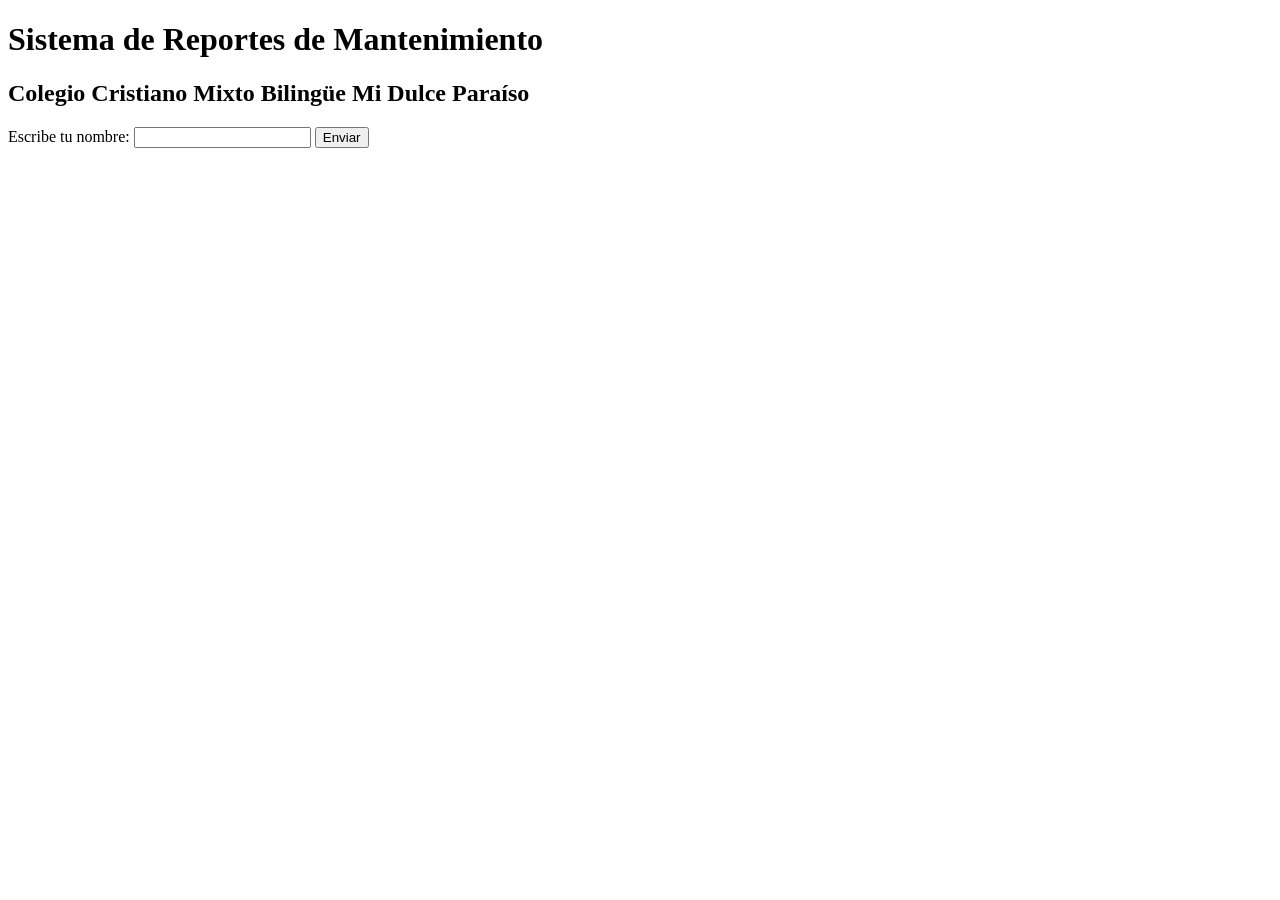
==== src/main/resources/static/index.html @ 231d18be "Agregar bienvenida y página principal" ====
<!DOCTYPE html>
<html lang="es">
<head>
    <meta charset="UTF-8">
    <meta name="viewport" content="width=device-width, initial-scale=1.0">
    <title>Sistema de Reportes de Mantenimiento</title>
</head>
<body>

    <h1>Sistema de Reportes de Mantenimiento</h1>
    <h2>Colegio Cristiano Mixto Bilingüe Mi Dulce Paraíso</h2>

    <form id="formulario">
        <label for="nombre">Escribe tu nombre:</label>
        <input type="text" id="nombre" required>
        <button type="submit">Enviar</button>
    </form>

    <p id="respuesta"></p>

    <script>
        const formulario = document.getElementById("formulario");
        const respuesta = document.getElementById("respuesta");

        formulario.addEventListener("submit", async function(event) {
            event.preventDefault();

            const nombre = document.getElementById("nombre").value;

            const response = await fetch(
                "/api/bienvenida?nombre=" + encodeURIComponent(nombre)
            );

            const mensaje = await response.text();
            respuesta.textContent = mensaje;
        });
    </script>

</body>
</html>
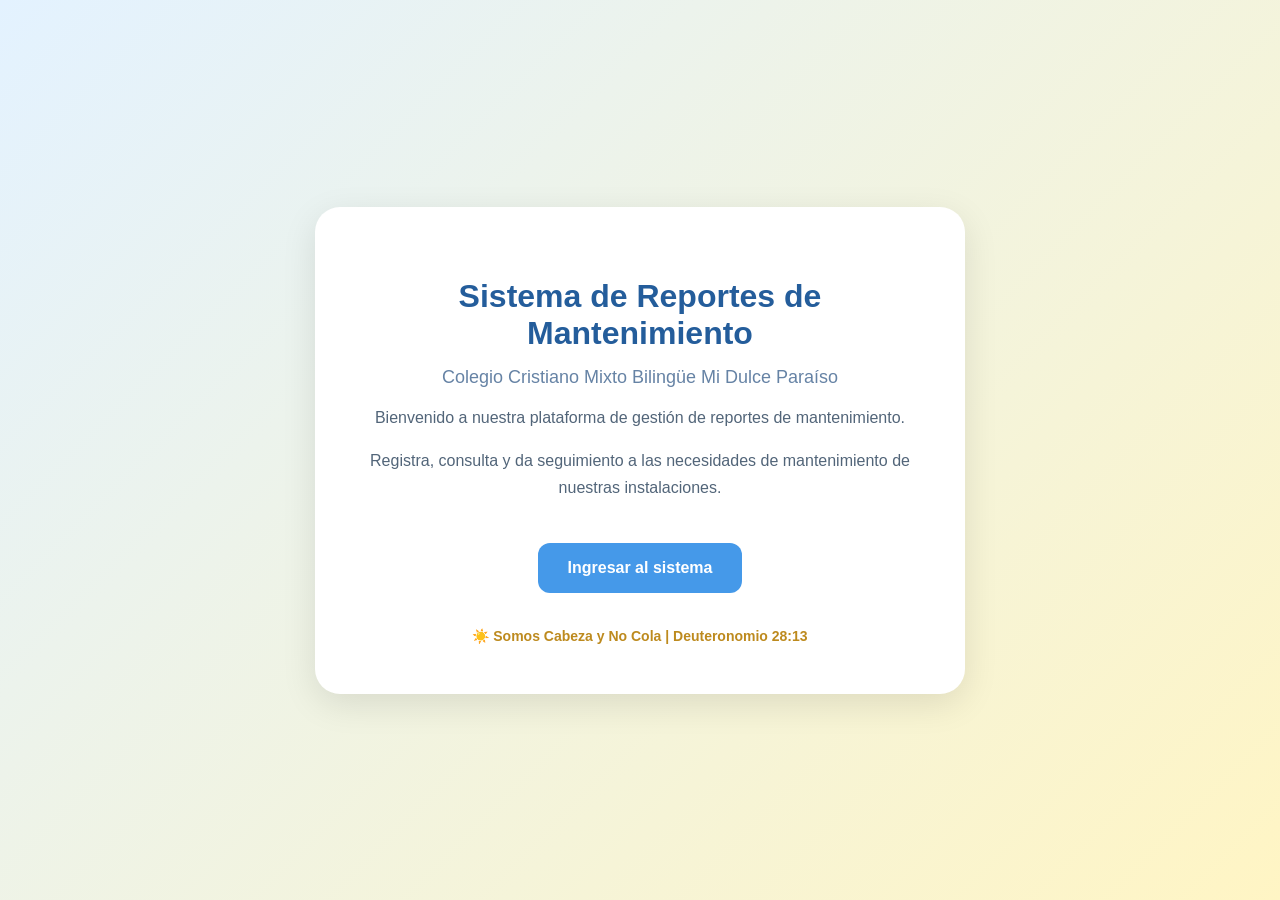
==== commit ee6f1304: "Mejora la pagina de bienvenida del sistema" ====
--- a/src/main/resources/static/index.html
+++ b/src/main/resources/static/index.html
@@ -1,40 +1,108 @@
+
 <!DOCTYPE html>
 <html lang="es">
 <head>
     <meta charset="UTF-8">
     <meta name="viewport" content="width=device-width, initial-scale=1.0">
-    <title>Sistema de Reportes de Mantenimiento</title>
+    <title>Mi Dulce Paraíso | Mantenimiento</title>
+
+    <style>
+        * {
+            box-sizing: border-box;
+        }
+
+        body {
+            margin: 0;
+            min-height: 100vh;
+            font-family: Arial, sans-serif;
+            background: linear-gradient(135deg, #e3f2ff, #fff5c4);
+            display: flex;
+            justify-content: center;
+            align-items: center;
+            padding: 20px;
+        }
+
+        .contenedor {
+            background: white;
+            max-width: 650px;
+            width: 100%;
+            padding: 50px 35px;
+            border-radius: 25px;
+            text-align: center;
+            box-shadow: 0 10px 35px rgba(0, 0, 0, 0.1);
+        }
+
+        h1 {
+            color: #245d9b;
+            font-size: 32px;
+            margin-bottom: 15px;
+        }
+
+        h2 {
+            color: #6683a5;
+            font-size: 18px;
+            font-weight: normal;
+        }
+
+        p {
+            color: #526579;
+            line-height: 1.7;
+        }
+
+        .boton {
+            display: inline-block;
+            margin-top: 25px;
+            padding: 16px 30px;
+            background: #4599e9;
+            color: white;
+            text-decoration: none;
+            font-weight: bold;
+            border-radius: 12px;
+        }
+
+        .boton:hover {
+            background: #2477c6;
+        }
+
+        .lema {
+            margin-top: 35px;
+            color: #bd8a1e;
+            font-weight: bold;
+            font-size: 14px;
+        }
+    </style>
 </head>
+
 <body>
 
-    <h1>Sistema de Reportes de Mantenimiento</h1>
-    <h2>Colegio Cristiano Mixto Bilingüe Mi Dulce Paraíso</h2>
+    <div class="contenedor">
+        <h1>Sistema de Reportes de Mantenimiento</h1>
 
-    <form id="formulario">
-        <label for="nombre">Escribe tu nombre:</label>
-        <input type="text" id="nombre" required>
-        <button type="submit">Enviar</button>
-    </form>
+        <h2>
+            Colegio Cristiano Mixto Bilingüe
+            Mi Dulce Paraíso
+        </h2>
 
-    <p id="respuesta"></p>
+        <p>
+            Bienvenido a nuestra plataforma de gestión
+            de reportes de mantenimiento.
+        </p>
 
-    <script>
-        const formulario = document.getElementById("formulario");
-        const respuesta = document.getElementById("respuesta");
+        <p>
+            Registra, consulta y da seguimiento
+            a las necesidades de mantenimiento
+            de nuestras instalaciones.
+        </p>
 
-        formulario.addEventListener("submit", async function(event) {
-            event.preventDefault();
+        <a class="boton" href="/login">
+            Ingresar al sistema
+        </a>
 
-            const nombre = document.getElementById("nombre").value;
-
-            const response = await fetch(
-                "/api/bienvenida?nombre=" + encodeURIComponent(nombre)
-            );
-
-            const mensaje = await response.text();
-            respuesta.textContent = mensaje;
-        });
-    </script>
+        <div class="lema">
+            ☀️ Somos Cabeza y No Cola
+            | Deuteronomio 28:13
+        </div>
+    </div>
 
 </body>
 </html>
